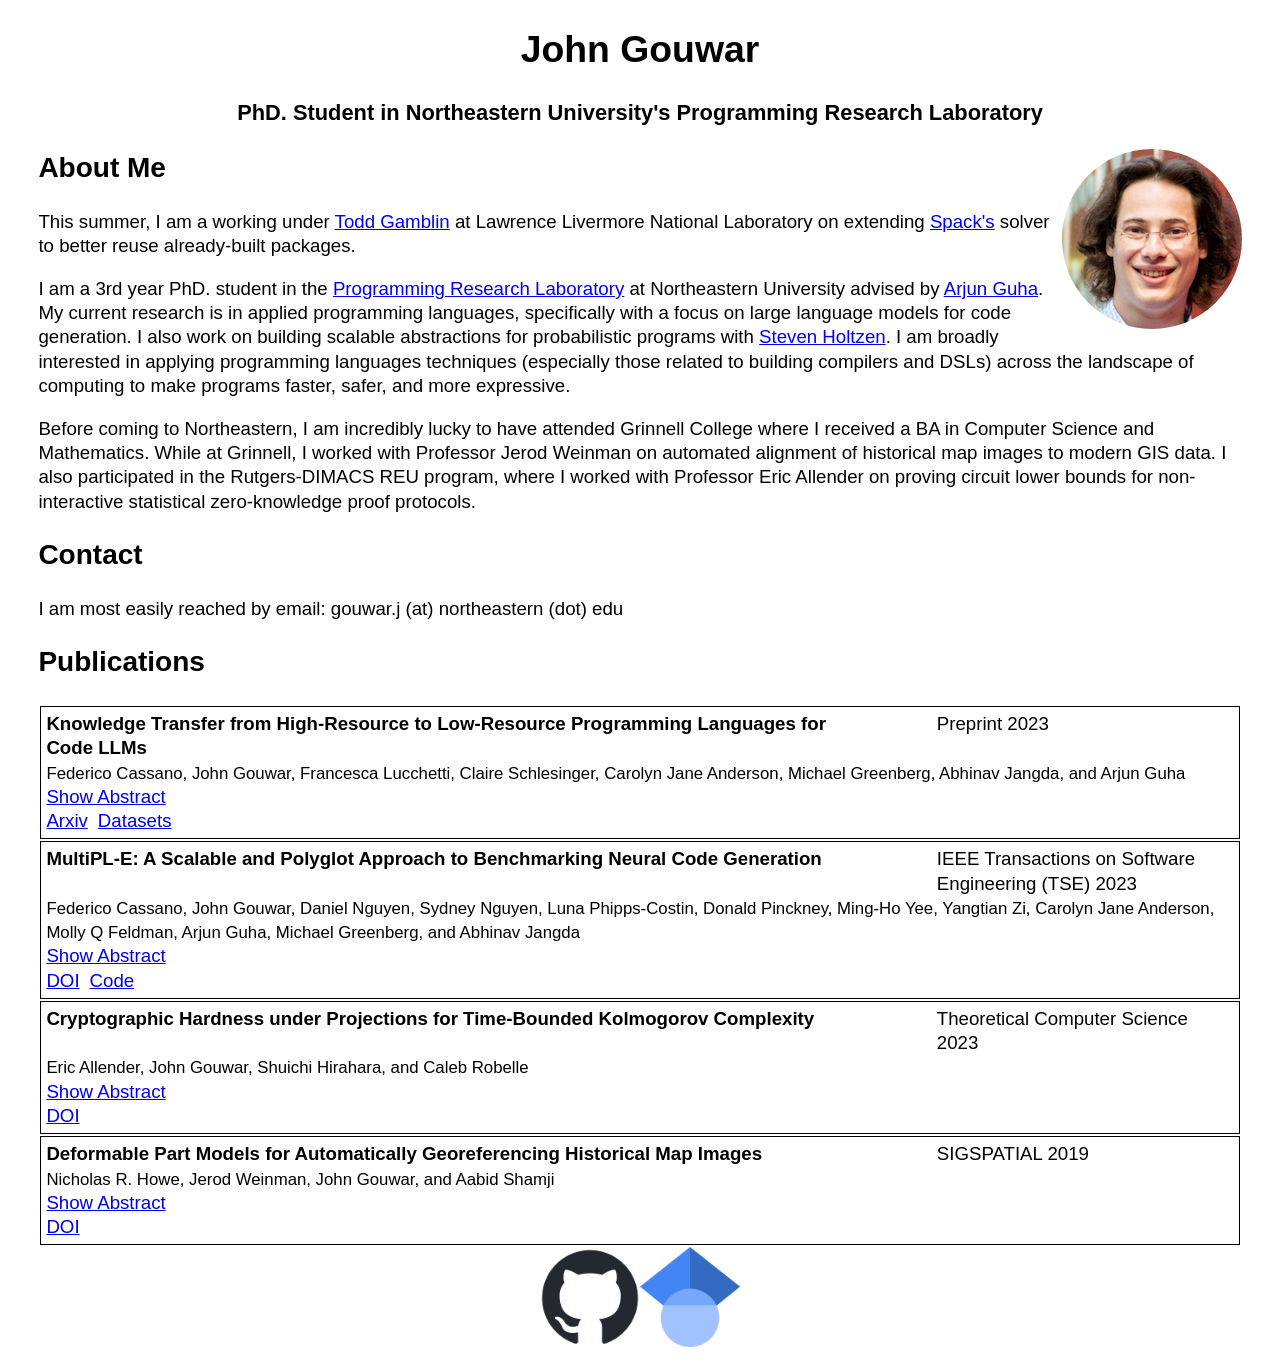
==== index.html @ f02ad504 "Adds LLNL to about.md" ====
<!DOCTYPE html><html><head><meta http-equiv="Content-Type" content="text/html; charset=utf-8"><meta http-equiv="Content-Style-Type" content="text/css"><meta name="author" content="John Gouwar"><meta name="keywords" content="John Gouwar, John Gouwar Northeastern, John Gouwar programming languages"><meta name="viewport" content="width=device-width, initial-scale=1.0"><meta name="google-site-verification" content="66xKixQeaq-GlVXwcsnLOgJf1i2B6N4SpIh7qgnsxuQ"><meta name="description" content="The personal website for John Gouwar, a PhD. student in the Northeastern Programming research laborartory. Publications and contact info."><link href="assets/style.css" rel="stylesheet"><script src="assets/utils.js"></script><title>John Gouwar | Northeastern PRL</title></head><body><h1 class="page-title">John Gouwar</h1><h3 class="person-title">PhD. Student in Northeastern University's Programming Research Laboratory</h3><img src="../assets/headshot.png" alt="Photo of John Gouwar" class="prof-pic"><div class="about"><h2>About Me</h2>
<p>This summer, I am a working under <a href="https://people.llnl.gov/gamblin2">Todd Gamblin</a> at Lawrence
Livermore National Laboratory on extending <a href="https://spack.readthedocs.io/en/latest/">Spack's</a> solver to
better reuse already-built packages.</p>
<p>I am a 3rd year PhD. student in the <a href="https://prl.khoury.northeastern.edu/">Programming Research Laboratory</a>
at Northeastern University advised by <a href="https://ccs.neu.edu/~arjunguha/main/home/">Arjun Guha</a>. My current
research is in applied programming languages, specifically with a focus on large
language models for code generation. I also work on building scalable
abstractions for probabilistic programs with <a href="https://www.khoury.northeastern.edu/home/sholtzen/">Steven Holtzen</a>. I
am broadly interested in applying programming languages techniques (especially
those related to building compilers and DSLs) across the landscape of computing
to make programs faster, safer, and more expressive.</p>
<p>Before coming to Northeastern, I am incredibly lucky to have attended Grinnell
College where I received a BA in Computer Science and Mathematics. While at
Grinnell, I worked with Professor Jerod Weinman on automated alignment of
historical map images to modern GIS data. I also participated in the
Rutgers-DIMACS REU program, where I worked with Professor Eric Allender on
proving circuit lower bounds for non-interactive statistical zero-knowledge
proof protocols.</p>
<h2>Contact</h2>
<p>I am most easily reached by email: gouwar.j (at) northeastern (dot) edu</p>
</div><div class="publications"><h2>Publications</h2><table><thead></thead><tbody><tr><td><span class="paper-title">Knowledge Transfer from High-Resource to Low-Resource Programming Languages  for Code LLMs
</span><span class="venue">Preprint 2023</span><br/><span class="authors">Federico Cassano, John Gouwar, Francesca Lucchetti, Claire Schlesinger, Carolyn Jane Anderson, Michael Greenberg, Abhinav Jangda, and Arjun Guha</span><br/><a href="#" onclick="toggleHide('multipl-t-abstr'); return false;">Show Abstract</a><br/><span class="abstract" id="multipl-t-abstr"><p>Over the past few years, Large Language Models of Code (Code LLMs) have
started to have a significant impact on programming practice. Code LLMs
are also emerging as a building block for research in programming
languages and software engineering. However, the quality of code produced
by a Code LLM varies significantly by programming languages. Code LLMs
produce impressive results on programming languages that are well
represented in their training data (e.g., Java, Python, or JavaScript),
but struggle with low-resource languages, like OCaml and Racket. These
languages enjoy dedicated communities (programming languages research;
finance) but are not as well represented in training data as more broadly
popular languages.</p>
<p>This paper presents an effective approach for boosting the performance of
Code LLMs on low-resource languages using semi-synthetic data. Our
approach generates high-quality datasets for low-resource languages, which
can then be used to fine-tune any pretrained Code LLM. Our approach,
called MultiPL-T, translates training data from high-resource languages
into training data for low-resource languages in the following way. 1) We
use a Code LLM to synthesize tests for commented code from a high-resource
language, filtering out faulty tests and code with low test coverage. 2)
We use a Code LLM to translate code to a target low-resource language, and
use tests to validate the translation. We apply this approach to generate
tens of thousands of new, validated training items for Racket, OCaml, and
Lua from Python. Moreover, we use an open dataset (The Stack) and model
(StarCoderBase), which allow us to decontaminate benchmarks and train
models on this data without violating the model license.</p>
<p>With MultiPL-T generated data, we present fine-tuned versions of
StarCoderBase that achieve state-of-the-art performance for Racket, OCaml,
and Lua on benchmark problems. For Lua, our fine-tuned model achieves the
same performance as StarCoderBase as Python—a very high-resource
language–on the MultiPL-E benchmarks. For Racket and OCaml, we double
their performance on MultiPL-E, bringing their performance close to
higher-resource languages such as Ruby and C#.</p>
<p>The MultiPL-T approach is easy to apply to new languages and can
immediately be used on any of the 18+ languages that MultiPL-E supports.
Moreover, as we show, it is significantly more efficient and effective
than alternates such as training longer.</p></span><a href="https://arxiv.org/abs/2308.09895">Arxiv</a><a href="https://huggingface.co/datasets/nuprl/MultiPL-T">Datasets</a></td></tr><tr><td><span class="paper-title">MultiPL-E: A Scalable and Polyglot Approach to Benchmarking Neural Code  Generation
</span><span class="venue">IEEE Transactions on Software Engineering (TSE) 2023</span><br/><span class="authors">Federico Cassano, John Gouwar, Daniel Nguyen, Sydney Nguyen, Luna Phipps-Costin, Donald Pinckney, Ming-Ho Yee, Yangtian Zi, Carolyn Jane Anderson, Molly Q Feldman, Arjun Guha, Michael Greenberg, and Abhinav Jangda</span><br/><a href="#" onclick="toggleHide('multipl-e-abstr'); return false;">Show Abstract</a><br/><span class="abstract" id="multipl-e-abstr"><p>Large language models have demonstrated the ability to generate both natural
language and programming language text. Although contemporary code generation
models are trained on corpora with several programming languages, they are
tested using benchmarks that are typically monolingual. The most widely used
code generation benchmarks only target Python, so there is little quantitative
evidence of how code generation models perform on other programming languages.
We propose MultiPL-E, a system for translating unit test-driven code generation
benchmarks to new languages. We create the first massively multilingual code
generation benchmark by using MultiPL-E to translate two popular Python code
generation benchmarks to 18 additional programming languages. We use MultiPL-E
to extend the HumanEval benchmark (Chen et al., 2021) and MBPP benchmark (Austin
et al., 2021) to 18 languages that encompass a range of programming paradigms
and popularity. Using these new parallel benchmarks, we evaluate the
multi-language performance of three state-of-the-art code generation models:
Codex (Chen et al., 2021), CodeGen (Nijkamp et al., 2022) and InCoder (Fried et
al., 2022). We find that Codex matches or even exceeds its performance on Python
for several other languages. The range of programming languages represented in
MultiPL-E allow us to explore the impact of language frequency and language
features on model performance. Finally, the MultiPL-E approach of compiling code
generation benchmarks to new programming languages is both scalable and
extensible, making it straightforward to evaluate new models, benchmarks, and
languages.</p></span><a href="https://doi.org/10.1109/TSE.2023.3267446">DOI</a><a href="https://github.com/nuprl/MultiPL-E">Code</a></td></tr><tr><td><span class="paper-title">Cryptographic Hardness under Projections for Time-Bounded Kolmogorov  Complexity
</span><span class="venue">Theoretical Computer Science 2023</span><br/><span class="authors">Eric Allender, John Gouwar, Shuichi Hirahara, and Caleb Robelle</span><br/><a href="#" onclick="toggleHide('niszk-l-abstr'); return false;">Show Abstract</a><br/><span class="abstract" id="niszk-l-abstr"><p>A version of time-bounded Kolmogorov complexity, denoted <code>KT</code>, has received
attention in the past several years, due to its close connection to circuit
complexity and to the Minimum Circuit Size Problem <code>MCSP</code>. Essentially all
results about the complexity of <code>MCSP</code> hold also for <code>MKTP</code> (the problem of
computing the complexity of a string). Both and are hard for <code>SZK</code> (Statistical
Zero Knowledge) under <code>BPP</code>-Turing reductions; neither is known to be
<code>NP</code>-complete.</p>
<p>Recently, some hardness results for <code>MKTP</code> were proved that are not (yet) known
to hold for <code>MCSP</code>. In particular, is hard for <code>DET</code> (a subclass of <code>P</code>) under
nonuniform reductions. In this paper, we improve this, to show that co-<code>MKTP</code> is
hard for the (apparently larger) class <code>NISZKL</code> under not only <code>NC0</code> many-one
reductions but even under projections. Also co-<code>MKTP</code> is hard for <code>NISZK</code> under
non-uniform polynomial many-one reductions. Here, <code>NISZK</code> is the class of
problems with non-interactive zero-knowledge proofs, and <code>NISZKL</code> is the
non-interactive version of the class <code>SZKL</code> that was studied by Dvir et al.</p>
<p>As an application, we provide several improved worst-case to average-case
reductions to problems in <code>NP</code>, and we obtain a new lower bound on <code>MKTP</code> (which
is currently not known to hold for <code>MCSP</code>).</p></span><a href="https://doi.org/10.1016/j.tcs.2022.10.040">DOI</a></td></tr><tr><td><span class="paper-title">Deformable Part Models for Automatically Georeferencing Historical Map Images
</span><span class="venue">SIGSPATIAL 2019</span><br/><span class="authors">Nicholas R. Howe, Jerod Weinman, John Gouwar, and Aabid Shamji</span><br/><a href="#" onclick="toggleHide('mapimgs-abstr'); return false;">Show Abstract</a><br/><span class="abstract" id="mapimgs-abstr"><p>Libraries are digitizing their collections of maps from all eras, generating increasingly large online collections of historical cartographic resources. Aligning such maps to a modern geographic coordinate system greatly increases their utility. This work presents a method for such automatic georeferencing, matching raster image content to GIS vector coordinate data. Given an approximate initial alignment that has already been projected from a spherical geographic coordinate system to a Cartesian map coordinate system, a probabilistic shape-matching scheme determines an optimized match between the GIS contours and ink in the binarized map image. Using an evaluation set of 20 historical maps from states and regions of the U.S., the method reduces average alignment RMSE by 12%.</p></span><a href="https://doi.org/10.1145/3347146.3359367">DOI</a></td></tr></tbody></table></div><footer><a href="https://github.com/JohnGouwar"><div class="gh-logo"><img src="assets/github-mark.png" alt="Github logo"></div></a><a href="https://scholar.google.com/citations?user=WQbxx8wAAAAJ&hl"><div class="gs-logo"><img src="assets/google-scholar.png" alt="Google Scholar logo"></div></a></footer></body></html>
---- assets/style.css ----
* {
    line-height: 1.3;
}

body { 
    font-family:'Gill Sans', 'Gill Sans MT', Calibri, 'Trebuchet MS', sans-serif;
    font-size: 14pt;
    margin-left: 3%;
    margin-right: 3%;
}

.abstract {
    display: none;
    font-size: 90%;
}

.prof-pic { 
    float: right;
    border-radius: 500px;
}

.page-title { 
    text-align: center;
}
.person-title { 
    text-align: center;
}

.authors {
    font-size: 90%;
    width: 100%;
    clear: both;
}

.venue { 
    float: right;
    inline-size: 25%;
}

.paper-title { 
    float: left;
    font-weight: bold;
    inline-size: 70%;
    display: block;
}

br {
    clear: both;
}


footer { 
    display: flex;
    justify-content: center;
}

img {
    max-width: 100%;
    max-height: 100%;
}

.gh-logo { 
    width: 100px;
}
.gs-logo { 
    width: 100px;
}

.publications a { 
    display: inline-block;
    padding-right: 10px;
}
.publications td { 
    border: 1px solid black;
    padding: 5px
}
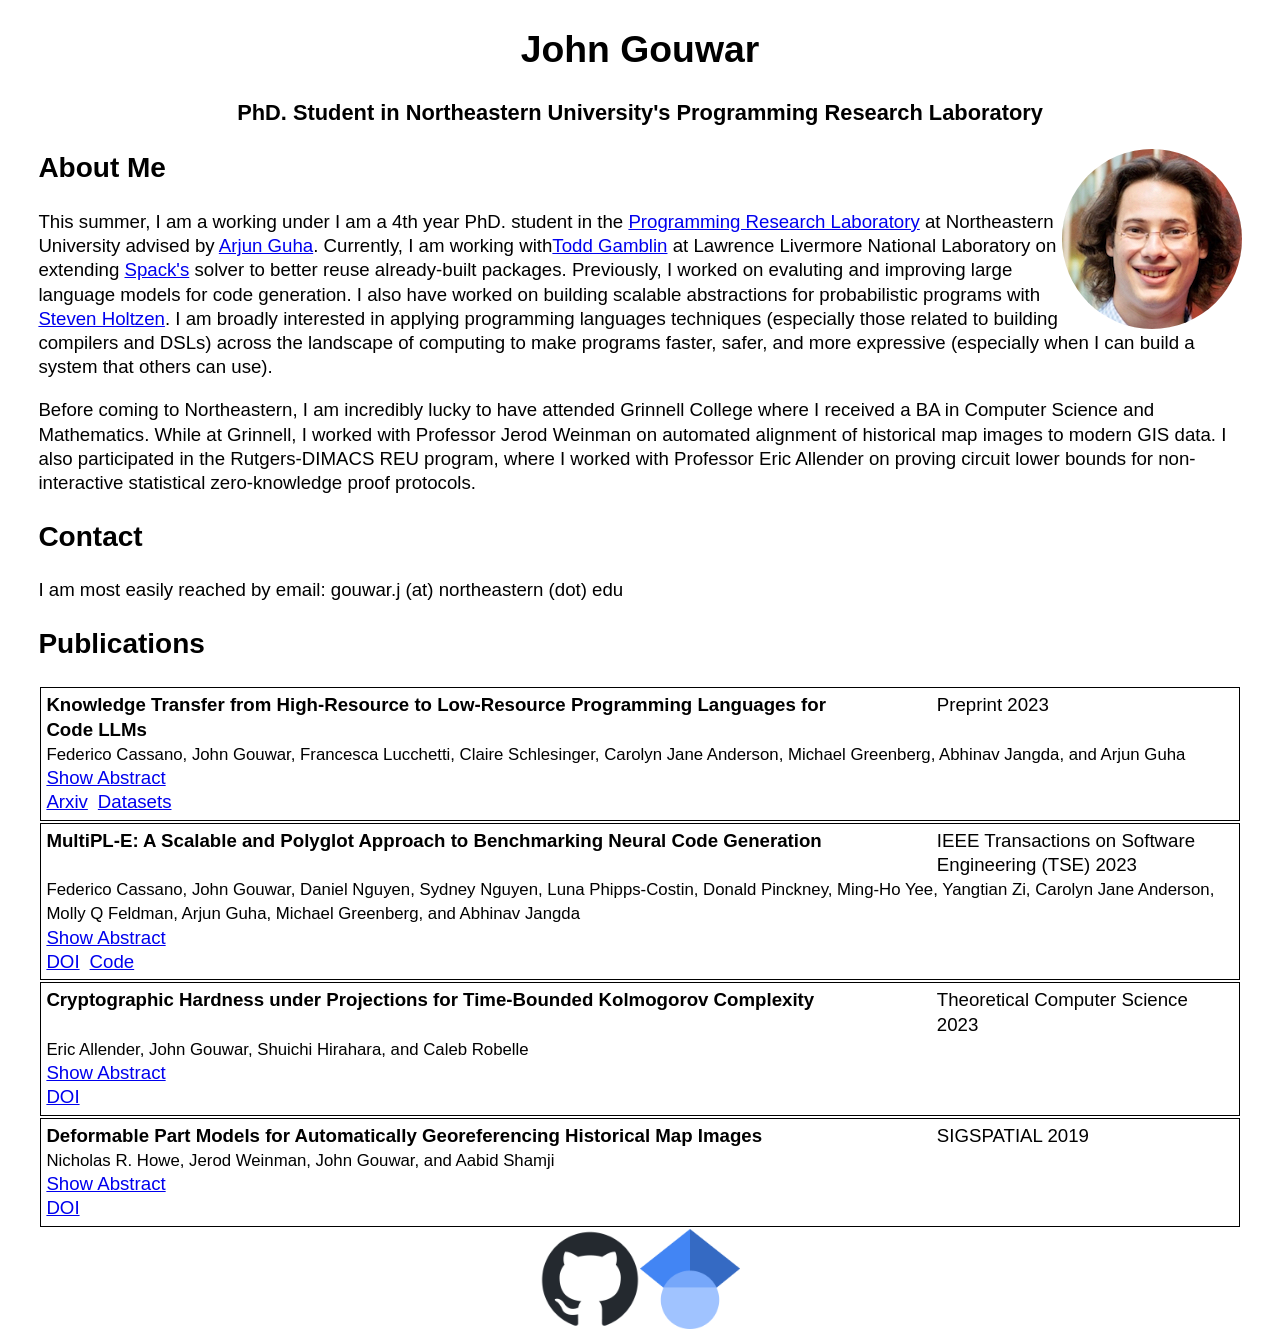
==== commit e82e16e2: "Fall changes" ====
--- a/index.html
+++ b/index.html
@@ -1,15 +1,15 @@
 <!DOCTYPE html><html><head><meta http-equiv="Content-Type" content="text/html; charset=utf-8"><meta http-equiv="Content-Style-Type" content="text/css"><meta name="author" content="John Gouwar"><meta name="keywords" content="John Gouwar, John Gouwar Northeastern, John Gouwar programming languages"><meta name="viewport" content="width=device-width, initial-scale=1.0"><meta name="google-site-verification" content="66xKixQeaq-GlVXwcsnLOgJf1i2B6N4SpIh7qgnsxuQ"><meta name="description" content="The personal website for John Gouwar, a PhD. student in the Northeastern Programming research laborartory. Publications and contact info."><link href="assets/style.css" rel="stylesheet"><script src="assets/utils.js"></script><title>John Gouwar | Northeastern PRL</title></head><body><h1 class="page-title">John Gouwar</h1><h3 class="person-title">PhD. Student in Northeastern University's Programming Research Laboratory</h3><img src="../assets/headshot.png" alt="Photo of John Gouwar" class="prof-pic"><div class="about"><h2>About Me</h2>
-<p>This summer, I am a working under <a href="https://people.llnl.gov/gamblin2">Todd Gamblin</a> at Lawrence
-Livermore National Laboratory on extending <a href="https://spack.readthedocs.io/en/latest/">Spack's</a> solver to
-better reuse already-built packages.</p>
-<p>I am a 3rd year PhD. student in the <a href="https://prl.khoury.northeastern.edu/">Programming Research Laboratory</a>
-at Northeastern University advised by <a href="https://ccs.neu.edu/~arjunguha/main/home/">Arjun Guha</a>. My current
-research is in applied programming languages, specifically with a focus on large
-language models for code generation. I also work on building scalable
-abstractions for probabilistic programs with <a href="https://www.khoury.northeastern.edu/home/sholtzen/">Steven Holtzen</a>. I
-am broadly interested in applying programming languages techniques (especially
-those related to building compilers and DSLs) across the landscape of computing
-to make programs faster, safer, and more expressive.</p>
+<p>This summer, I am a working under I am a 4th year PhD. student in the
+<a href="https://prl.khoury.northeastern.edu/">Programming Research Laboratory</a> at Northeastern University advised
+by <a href="https://ccs.neu.edu/~arjunguha/main/home/">Arjun Guha</a>. Currently, I am working with<a href="https://people.llnl.gov/gamblin2">Todd
+Gamblin</a> at Lawrence Livermore National Laboratory on extending
+<a href="https://spack.readthedocs.io/en/latest/">Spack's</a> solver to better reuse already-built packages. Previously,
+I worked on evaluting and improving large language models for code generation. I
+also have worked on building scalable abstractions for probabilistic programs
+with <a href="https://www.khoury.northeastern.edu/home/sholtzen/">Steven Holtzen</a>. I am broadly interested in applying
+programming languages techniques (especially those related to building compilers
+and DSLs) across the landscape of computing to make programs faster, safer, and
+more expressive (especially when I can build a system that others can use).</p>
 <p>Before coming to Northeastern, I am incredibly lucky to have attended Grinnell
 College where I received a BA in Computer Science and Mathematics. While at
 Grinnell, I worked with Professor Jerod Weinman on automated alignment of
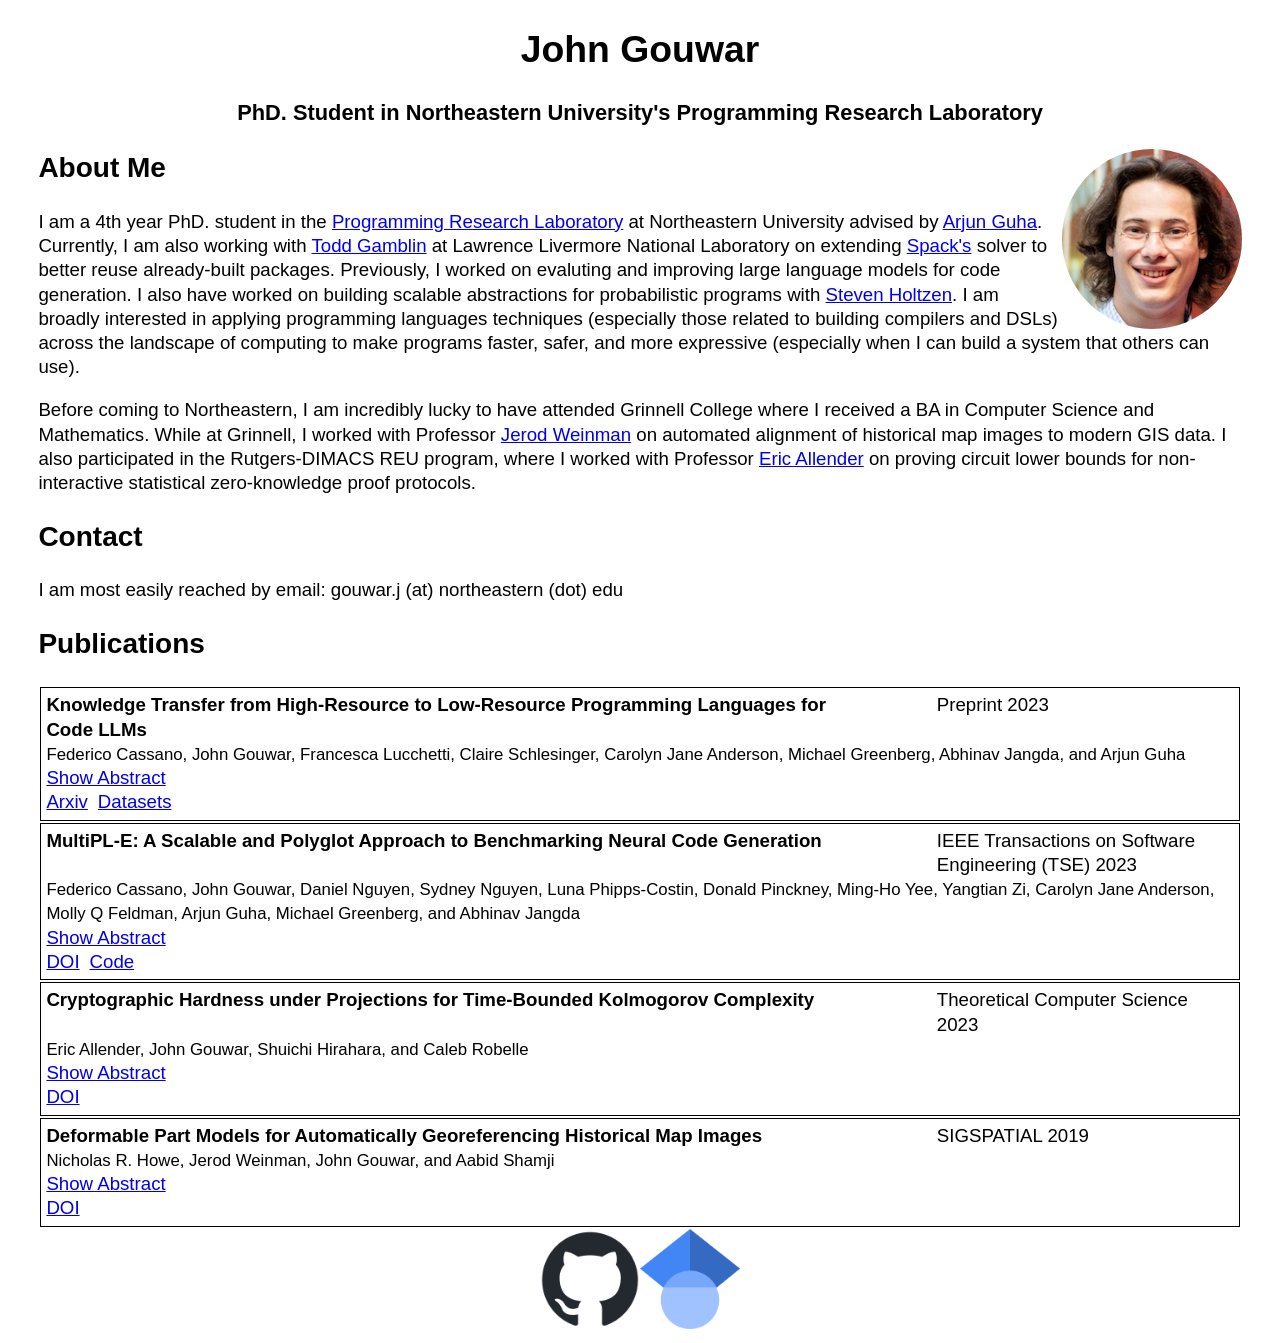
==== commit f38b53aa: "Fall fix." ====
--- a/index.html
+++ b/index.html
@@ -1,22 +1,22 @@
 <!DOCTYPE html><html><head><meta http-equiv="Content-Type" content="text/html; charset=utf-8"><meta http-equiv="Content-Style-Type" content="text/css"><meta name="author" content="John Gouwar"><meta name="keywords" content="John Gouwar, John Gouwar Northeastern, John Gouwar programming languages"><meta name="viewport" content="width=device-width, initial-scale=1.0"><meta name="google-site-verification" content="66xKixQeaq-GlVXwcsnLOgJf1i2B6N4SpIh7qgnsxuQ"><meta name="description" content="The personal website for John Gouwar, a PhD. student in the Northeastern Programming research laborartory. Publications and contact info."><link href="assets/style.css" rel="stylesheet"><script src="assets/utils.js"></script><title>John Gouwar | Northeastern PRL</title></head><body><h1 class="page-title">John Gouwar</h1><h3 class="person-title">PhD. Student in Northeastern University's Programming Research Laboratory</h3><img src="../assets/headshot.png" alt="Photo of John Gouwar" class="prof-pic"><div class="about"><h2>About Me</h2>
-<p>This summer, I am a working under I am a 4th year PhD. student in the
-<a href="https://prl.khoury.northeastern.edu/">Programming Research Laboratory</a> at Northeastern University advised
-by <a href="https://ccs.neu.edu/~arjunguha/main/home/">Arjun Guha</a>. Currently, I am working with<a href="https://people.llnl.gov/gamblin2">Todd
-Gamblin</a> at Lawrence Livermore National Laboratory on extending
-<a href="https://spack.readthedocs.io/en/latest/">Spack's</a> solver to better reuse already-built packages. Previously,
-I worked on evaluting and improving large language models for code generation. I
-also have worked on building scalable abstractions for probabilistic programs
-with <a href="https://www.khoury.northeastern.edu/home/sholtzen/">Steven Holtzen</a>. I am broadly interested in applying
-programming languages techniques (especially those related to building compilers
-and DSLs) across the landscape of computing to make programs faster, safer, and
-more expressive (especially when I can build a system that others can use).</p>
+<p>I am a 4th year PhD. student in the <a href="https://prl.khoury.northeastern.edu/">Programming Research Laboratory</a>
+at Northeastern University advised by <a href="https://ccs.neu.edu/~arjunguha/main/home/">Arjun Guha</a>. Currently, I am
+also working with <a href="https://people.llnl.gov/gamblin2">Todd Gamblin</a> at Lawrence Livermore National
+Laboratory on extending <a href="https://spack.readthedocs.io/en/latest/">Spack's</a> solver to better reuse
+already-built packages. Previously, I worked on evaluting and improving large
+language models for code generation. I also have worked on building scalable
+abstractions for probabilistic programs with <a href="https://www.khoury.northeastern.edu/home/sholtzen/">Steven Holtzen</a>. I am
+broadly interested in applying programming languages techniques (especially
+those related to building compilers and DSLs) across the landscape of computing
+to make programs faster, safer, and more expressive (especially when I can build
+a system that others can use).</p>
 <p>Before coming to Northeastern, I am incredibly lucky to have attended Grinnell
 College where I received a BA in Computer Science and Mathematics. While at
-Grinnell, I worked with Professor Jerod Weinman on automated alignment of
-historical map images to modern GIS data. I also participated in the
-Rutgers-DIMACS REU program, where I worked with Professor Eric Allender on
-proving circuit lower bounds for non-interactive statistical zero-knowledge
-proof protocols.</p>
+Grinnell, I worked with Professor <a href="https://weinman.cs.grinnell.edu/">Jerod Weinman</a> on automated
+alignment of historical map images to modern GIS data. I also participated in
+the Rutgers-DIMACS REU program, where I worked with Professor <a href="https://people.cs.rutgers.edu/~allender/">Eric
+Allender</a> on proving circuit lower bounds for non-interactive
+statistical zero-knowledge proof protocols.</p>
 <h2>Contact</h2>
 <p>I am most easily reached by email: gouwar.j (at) northeastern (dot) edu</p>
 </div><div class="publications"><h2>Publications</h2><table><thead></thead><tbody><tr><td><span class="paper-title">Knowledge Transfer from High-Resource to Low-Resource Programming Languages  for Code LLMs
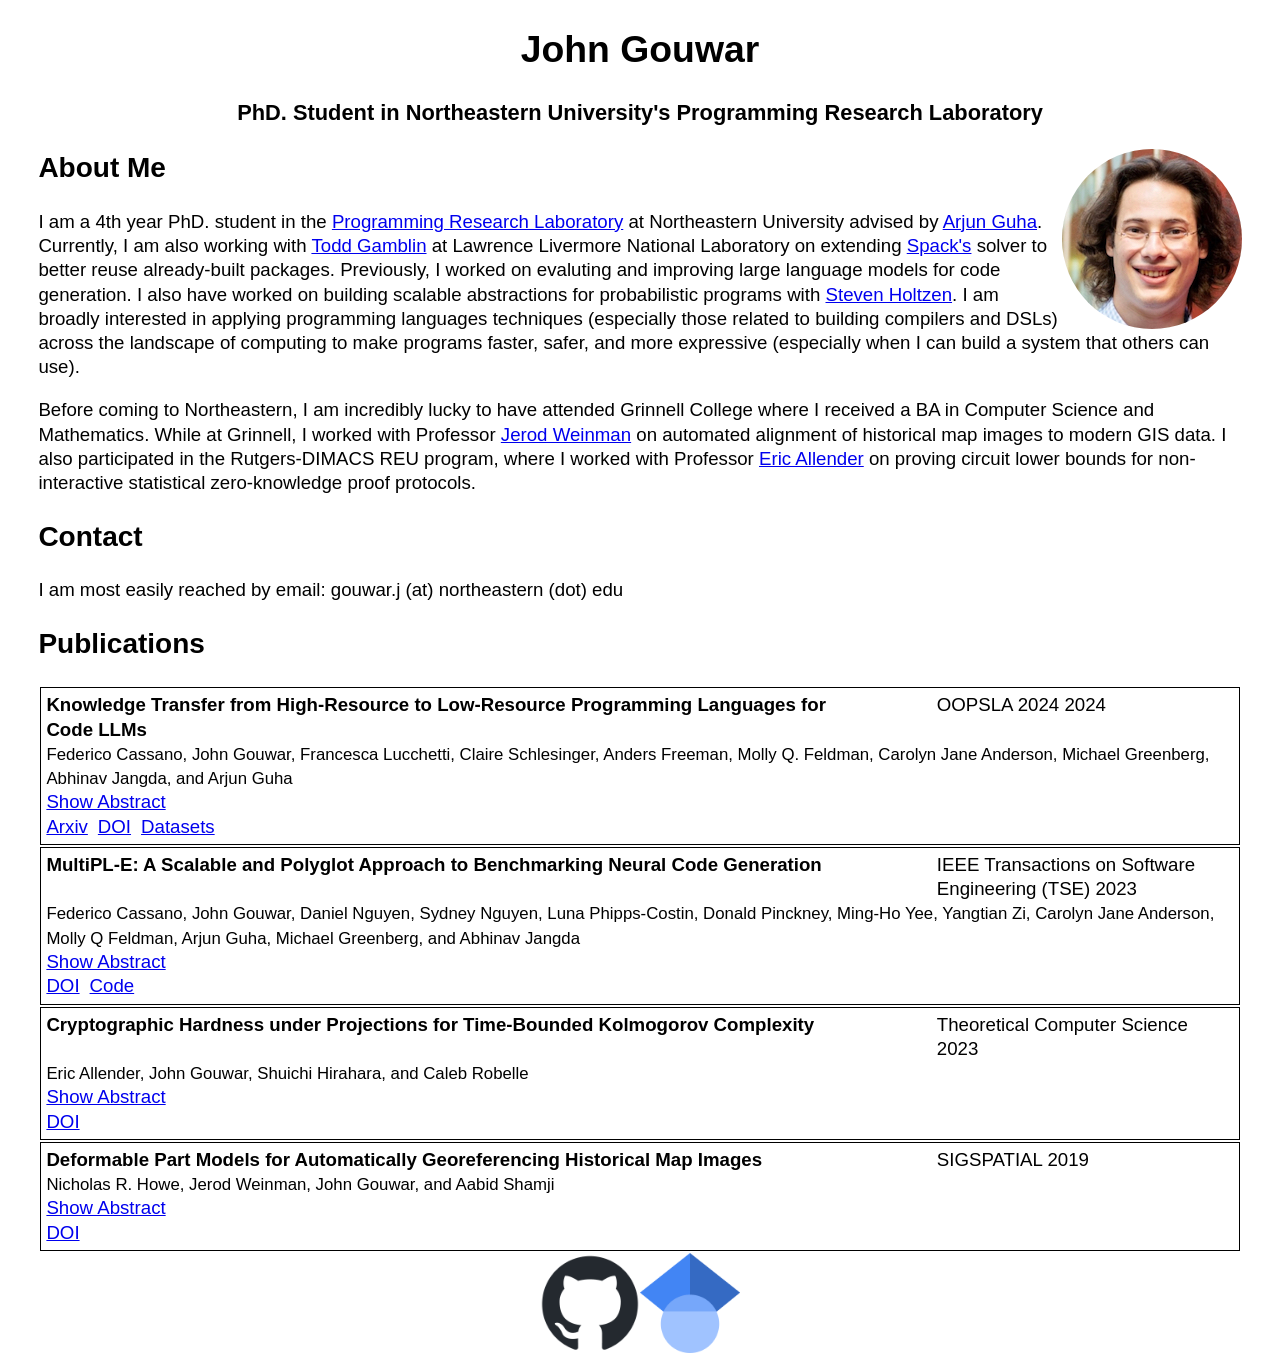
==== commit 0d181d79: "Update MultiPL-T" ====
--- a/index.html
+++ b/index.html
@@ -20,7 +20,7 @@
 <h2>Contact</h2>
 <p>I am most easily reached by email: gouwar.j (at) northeastern (dot) edu</p>
 </div><div class="publications"><h2>Publications</h2><table><thead></thead><tbody><tr><td><span class="paper-title">Knowledge Transfer from High-Resource to Low-Resource Programming Languages  for Code LLMs
-</span><span class="venue">Preprint 2023</span><br/><span class="authors">Federico Cassano, John Gouwar, Francesca Lucchetti, Claire Schlesinger, Carolyn Jane Anderson, Michael Greenberg, Abhinav Jangda, and Arjun Guha</span><br/><a href="#" onclick="toggleHide('multipl-t-abstr'); return false;">Show Abstract</a><br/><span class="abstract" id="multipl-t-abstr"><p>Over the past few years, Large Language Models of Code (Code LLMs) have
+</span><span class="venue">OOPSLA 2024 2024</span><br/><span class="authors">Federico Cassano, John Gouwar, Francesca Lucchetti, Claire Schlesinger, Anders Freeman, Molly Q. Feldman, Carolyn Jane Anderson, Michael Greenberg, Abhinav Jangda, and Arjun Guha</span><br/><a href="#" onclick="toggleHide('multipl-t-abstr'); return false;">Show Abstract</a><br/><span class="abstract" id="multipl-t-abstr"><p>Over the past few years, Large Language Models of Code (Code LLMs) have
 started to have a significant impact on programming practice. Code LLMs
 are also emerging as a building block for research in programming
 languages and software engineering. However, the quality of code produced
@@ -55,7 +55,8 @@
 <p>The MultiPL-T approach is easy to apply to new languages and can
 immediately be used on any of the 18+ languages that MultiPL-E supports.
 Moreover, as we show, it is significantly more efficient and effective
-than alternates such as training longer.</p></span><a href="https://arxiv.org/abs/2308.09895">Arxiv</a><a href="https://huggingface.co/datasets/nuprl/MultiPL-T">Datasets</a></td></tr><tr><td><span class="paper-title">MultiPL-E: A Scalable and Polyglot Approach to Benchmarking Neural Code  Generation
+than alternates such as training longer.</p>
+</span><a href="https://arxiv.org/abs/2308.09895">Arxiv</a><a href="https://doi.org/10.1145/3689735">DOI</a><a href="https://huggingface.co/datasets/nuprl/MultiPL-T">Datasets</a></td></tr><tr><td><span class="paper-title">MultiPL-E: A Scalable and Polyglot Approach to Benchmarking Neural Code  Generation
 </span><span class="venue">IEEE Transactions on Software Engineering (TSE) 2023</span><br/><span class="authors">Federico Cassano, John Gouwar, Daniel Nguyen, Sydney Nguyen, Luna Phipps-Costin, Donald Pinckney, Ming-Ho Yee, Yangtian Zi, Carolyn Jane Anderson, Molly Q Feldman, Arjun Guha, Michael Greenberg, and Abhinav Jangda</span><br/><a href="#" onclick="toggleHide('multipl-e-abstr'); return false;">Show Abstract</a><br/><span class="abstract" id="multipl-e-abstr"><p>Large language models have demonstrated the ability to generate both natural
 language and programming language text. Although contemporary code generation
 models are trained on corpora with several programming languages, they are
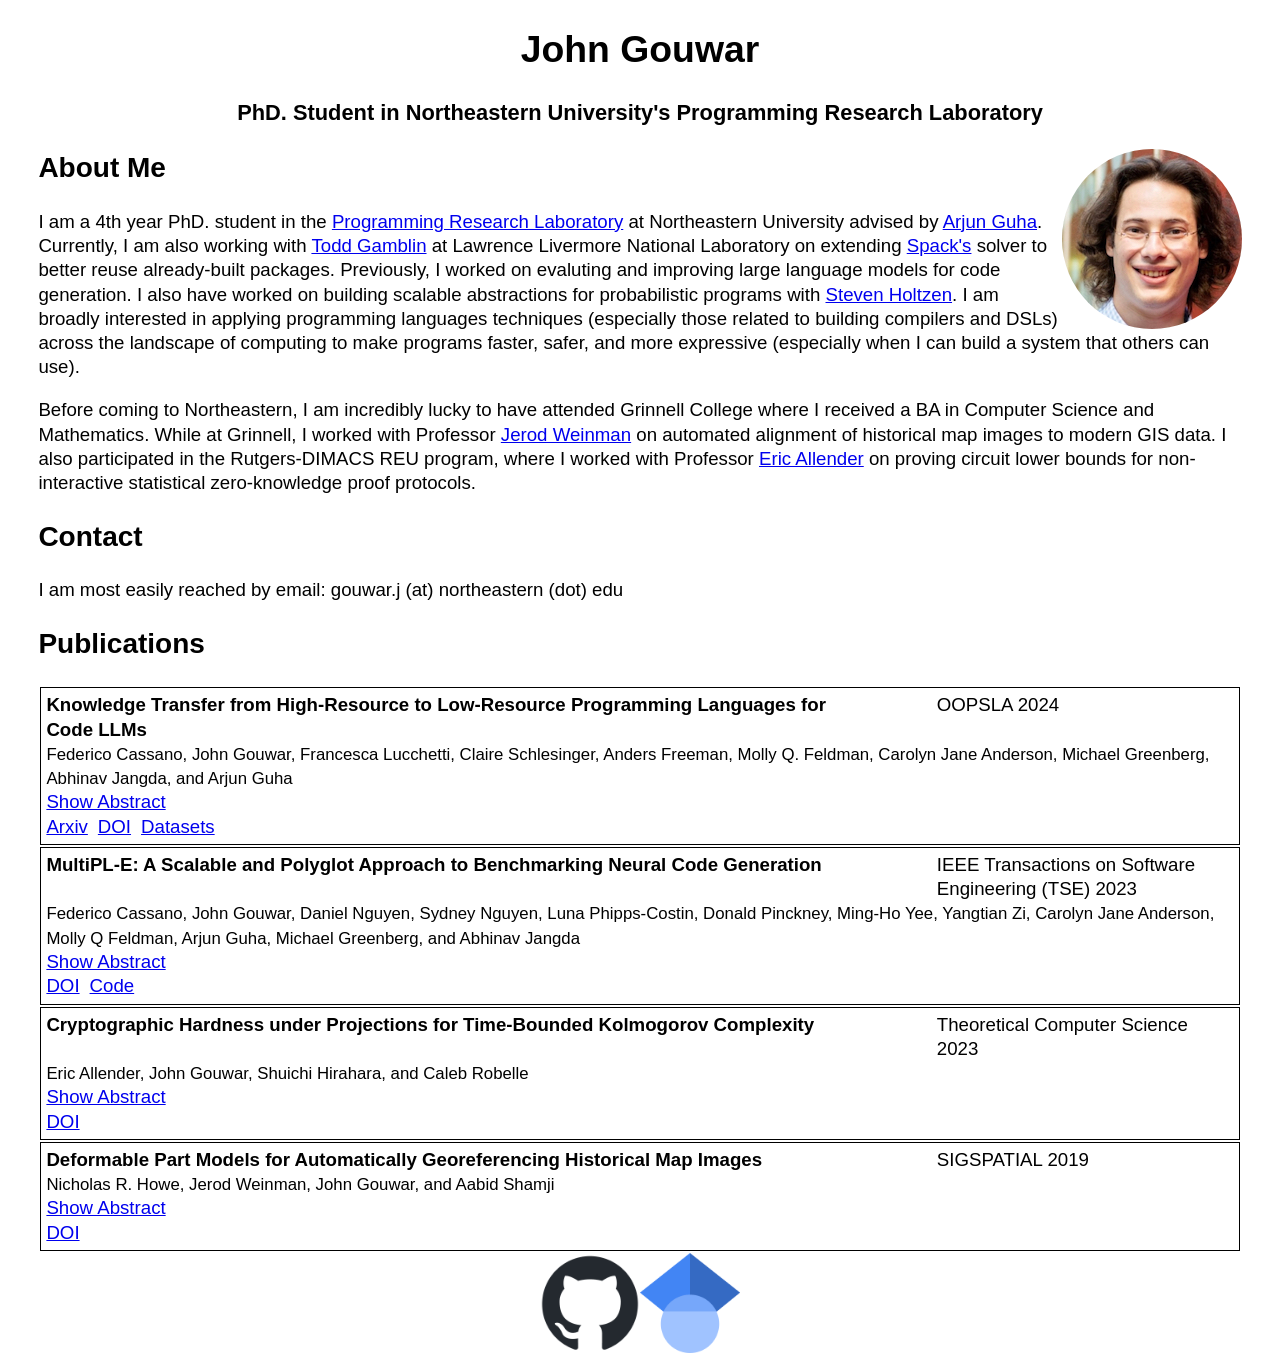
==== commit 0125222c: "I was too clever when I wrote this" ====
--- a/index.html
+++ b/index.html
@@ -20,7 +20,7 @@
 <h2>Contact</h2>
 <p>I am most easily reached by email: gouwar.j (at) northeastern (dot) edu</p>
 </div><div class="publications"><h2>Publications</h2><table><thead></thead><tbody><tr><td><span class="paper-title">Knowledge Transfer from High-Resource to Low-Resource Programming Languages  for Code LLMs
-</span><span class="venue">OOPSLA 2024 2024</span><br/><span class="authors">Federico Cassano, John Gouwar, Francesca Lucchetti, Claire Schlesinger, Anders Freeman, Molly Q. Feldman, Carolyn Jane Anderson, Michael Greenberg, Abhinav Jangda, and Arjun Guha</span><br/><a href="#" onclick="toggleHide('multipl-t-abstr'); return false;">Show Abstract</a><br/><span class="abstract" id="multipl-t-abstr"><p>Over the past few years, Large Language Models of Code (Code LLMs) have
+</span><span class="venue">OOPSLA 2024</span><br/><span class="authors">Federico Cassano, John Gouwar, Francesca Lucchetti, Claire Schlesinger, Anders Freeman, Molly Q. Feldman, Carolyn Jane Anderson, Michael Greenberg, Abhinav Jangda, and Arjun Guha</span><br/><a href="#" onclick="toggleHide('multipl-t-abstr'); return false;">Show Abstract</a><br/><span class="abstract" id="multipl-t-abstr"><p>Over the past few years, Large Language Models of Code (Code LLMs) have
 started to have a significant impact on programming practice. Code LLMs
 are also emerging as a building block for research in programming
 languages and software engineering. However, the quality of code produced
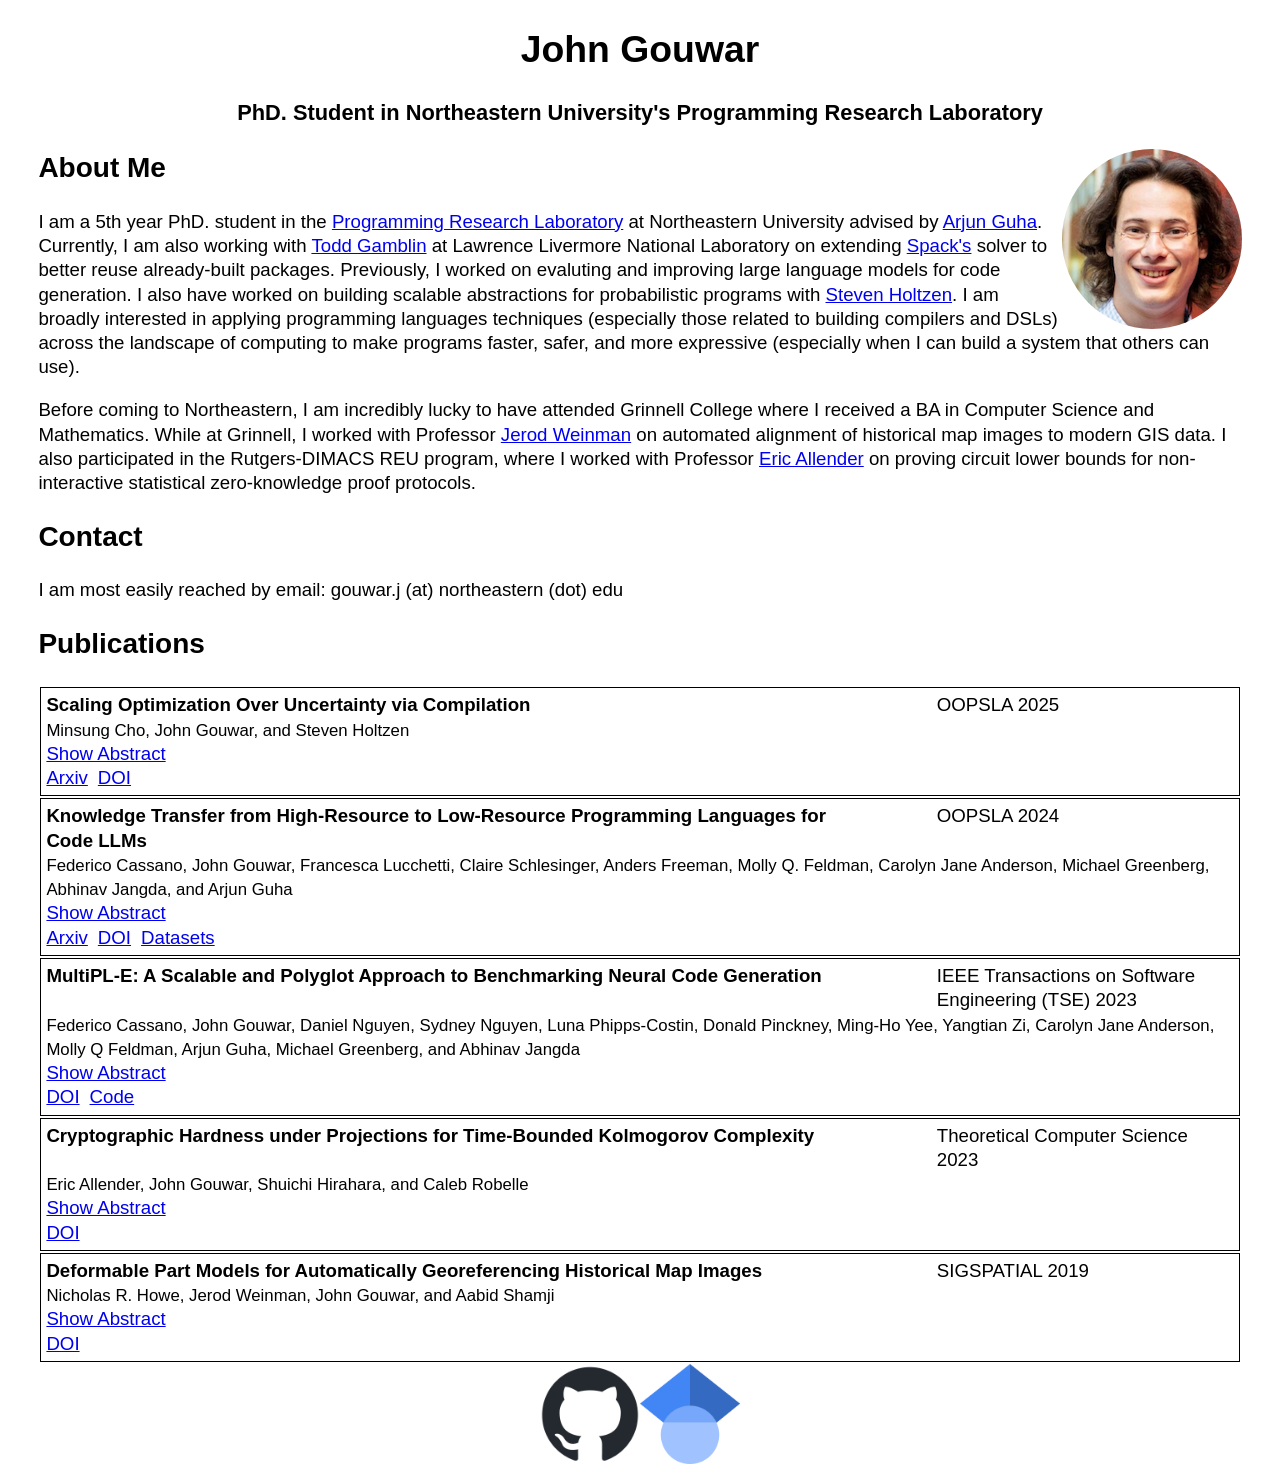
==== commit d43a44d7: "Add pineappl, bump year" ====
--- a/index.html
+++ b/index.html
@@ -1,5 +1,5 @@
 <!DOCTYPE html><html><head><meta http-equiv="Content-Type" content="text/html; charset=utf-8"><meta http-equiv="Content-Style-Type" content="text/css"><meta name="author" content="John Gouwar"><meta name="keywords" content="John Gouwar, John Gouwar Northeastern, John Gouwar programming languages"><meta name="viewport" content="width=device-width, initial-scale=1.0"><meta name="google-site-verification" content="66xKixQeaq-GlVXwcsnLOgJf1i2B6N4SpIh7qgnsxuQ"><meta name="description" content="The personal website for John Gouwar, a PhD. student in the Northeastern Programming research laborartory. Publications and contact info."><link href="assets/style.css" rel="stylesheet"><script src="assets/utils.js"></script><title>John Gouwar | Northeastern PRL</title></head><body><h1 class="page-title">John Gouwar</h1><h3 class="person-title">PhD. Student in Northeastern University's Programming Research Laboratory</h3><img src="../assets/headshot.png" alt="Photo of John Gouwar" class="prof-pic"><div class="about"><h2>About Me</h2>
-<p>I am a 4th year PhD. student in the <a href="https://prl.khoury.northeastern.edu/">Programming Research Laboratory</a>
+<p>I am a 5th year PhD. student in the <a href="https://prl.khoury.northeastern.edu/">Programming Research Laboratory</a>
 at Northeastern University advised by <a href="https://ccs.neu.edu/~arjunguha/main/home/">Arjun Guha</a>. Currently, I am
 also working with <a href="https://people.llnl.gov/gamblin2">Todd Gamblin</a> at Lawrence Livermore National
 Laboratory on extending <a href="https://spack.readthedocs.io/en/latest/">Spack's</a> solver to better reuse
@@ -19,7 +19,25 @@
 statistical zero-knowledge proof protocols.</p>
 <h2>Contact</h2>
 <p>I am most easily reached by email: gouwar.j (at) northeastern (dot) edu</p>
-</div><div class="publications"><h2>Publications</h2><table><thead></thead><tbody><tr><td><span class="paper-title">Knowledge Transfer from High-Resource to Low-Resource Programming Languages  for Code LLMs
+</div><div class="publications"><h2>Publications</h2><table><thead></thead><tbody><tr><td><span class="paper-title">Scaling Optimization Over Uncertainty via Compilation
+</span><span class="venue">OOPSLA 2025</span><br/><span class="authors">Minsung Cho, John Gouwar, and Steven Holtzen</span><br/><a href="#" onclick="toggleHide('pineappl-abstr'); return false;">Show Abstract</a><br/><span class="abstract" id="pineappl-abstr"><p>Probabilistic inference is fundamentally hard, yet many tasks require
+optimization on top of inference, which is even harder. We present a new
+optimization-via-compilation strategy to scalably solve a certain class of such
+problems. In particular, we introduce a new intermediate representation (IR),
+binary decision diagrams weighted by a novel notion of branch-and-bound
+semiring, that enables a scalable branch-and-bound based optimization
+procedure. This IR automatically factorizes problems through program structure
+and prunes suboptimal values via a straightforward branch-and-bound style
+algorithm to find optima. Additionally, the IR is naturally amenable to staged
+compilation, allowing the programmer to query for optima mid-compilation to
+inform further executions of the program. We showcase the effectiveness and
+flexibility of the IR by implementing two performant languages that both compile
+to it: dappl and pineappl. dappl is a functional language that solves maximum
+expected utility problems with first-class support for rewards, decision making,
+and conditioning. pineappl is an imperative language that performs exact
+probabilistic inference with support for nested marginal maximum a posteriori
+(MMAP) optimization via staging.</p>
+</span><a href="https://arxiv.org/abs/2502.18728v1">Arxiv</a><a href="https://doi.org/10.1145/3720500">DOI</a></td></tr><tr><td><span class="paper-title">Knowledge Transfer from High-Resource to Low-Resource Programming Languages  for Code LLMs
 </span><span class="venue">OOPSLA 2024</span><br/><span class="authors">Federico Cassano, John Gouwar, Francesca Lucchetti, Claire Schlesinger, Anders Freeman, Molly Q. Feldman, Carolyn Jane Anderson, Michael Greenberg, Abhinav Jangda, and Arjun Guha</span><br/><a href="#" onclick="toggleHide('multipl-t-abstr'); return false;">Show Abstract</a><br/><span class="abstract" id="multipl-t-abstr"><p>Over the past few years, Large Language Models of Code (Code LLMs) have
 started to have a significant impact on programming practice. Code LLMs
 are also emerging as a building block for research in programming
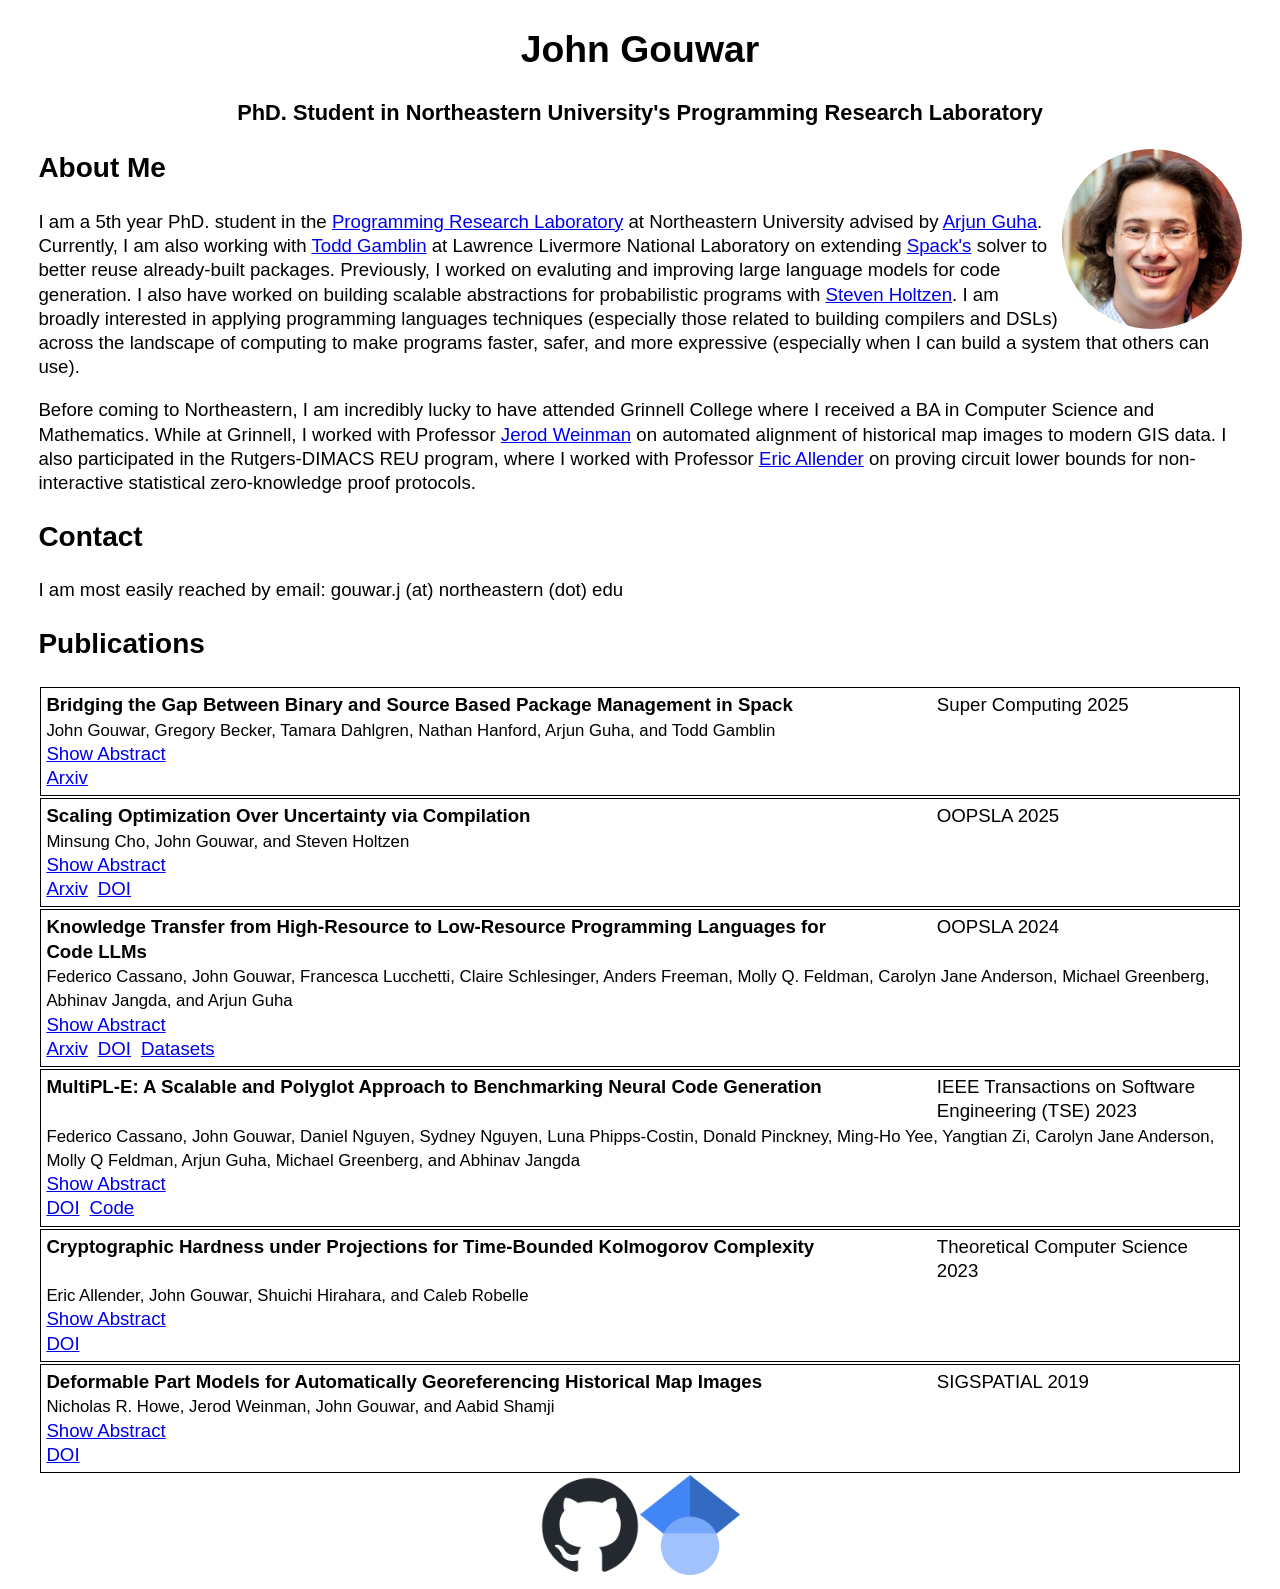
==== commit 6addde8e: "Adds splicing paper" ====
--- a/index.html
+++ b/index.html
@@ -19,7 +19,21 @@
 statistical zero-knowledge proof protocols.</p>
 <h2>Contact</h2>
 <p>I am most easily reached by email: gouwar.j (at) northeastern (dot) edu</p>
-</div><div class="publications"><h2>Publications</h2><table><thead></thead><tbody><tr><td><span class="paper-title">Scaling Optimization Over Uncertainty via Compilation
+</div><div class="publications"><h2>Publications</h2><table><thead></thead><tbody><tr><td><span class="paper-title">Bridging the Gap Between Binary and Source Based Package Management in Spack
+</span><span class="venue">Super Computing 2025</span><br/><span class="authors">John Gouwar, Gregory Becker, Tamara Dahlgren, Nathan Hanford, Arjun Guha, and Todd Gamblin</span><br/><a href="#" onclick="toggleHide('spack-splicing-abstr'); return false;">Show Abstract</a><br/><span class="abstract" id="spack-splicing-abstr"><p>Binary package managers install software quickly but they limit configurability
+due to rigid ABI requirements that ensure compatibility between binaries. Source
+package managers provide flexibility in building software, but compilation can
+be slow. For example, installing an HPC code with a new MPI implementation may
+result in a full rebuild. Spack, a widely deployed, HPC-focused package manager,
+can use source and pre-compiled binaries, but lacks a binary compatibility
+model, so it cannot mix binaries not built together. We present splicing, an
+extension to Spack that models binary compatibility between packages and allows
+seamless mixing of source and binary distributions. Splicing augments Spack's
+packaging language and dependency resolution engine to reuse compatible binaries
+but maintains the flexibility of source builds. It incurs minimal
+installation-time overhead and allows rapid installation from binaries, even for
+ABI-sensitive dependencies like MPI that would otherwise require many rebuilds.</p>
+</span><a href="https://arxiv.org/abs/2509.07728">Arxiv</a></td></tr><tr><td><span class="paper-title">Scaling Optimization Over Uncertainty via Compilation
 </span><span class="venue">OOPSLA 2025</span><br/><span class="authors">Minsung Cho, John Gouwar, and Steven Holtzen</span><br/><a href="#" onclick="toggleHide('pineappl-abstr'); return false;">Show Abstract</a><br/><span class="abstract" id="pineappl-abstr"><p>Probabilistic inference is fundamentally hard, yet many tasks require
 optimization on top of inference, which is even harder. We present a new
 optimization-via-compilation strategy to scalably solve a certain class of such
